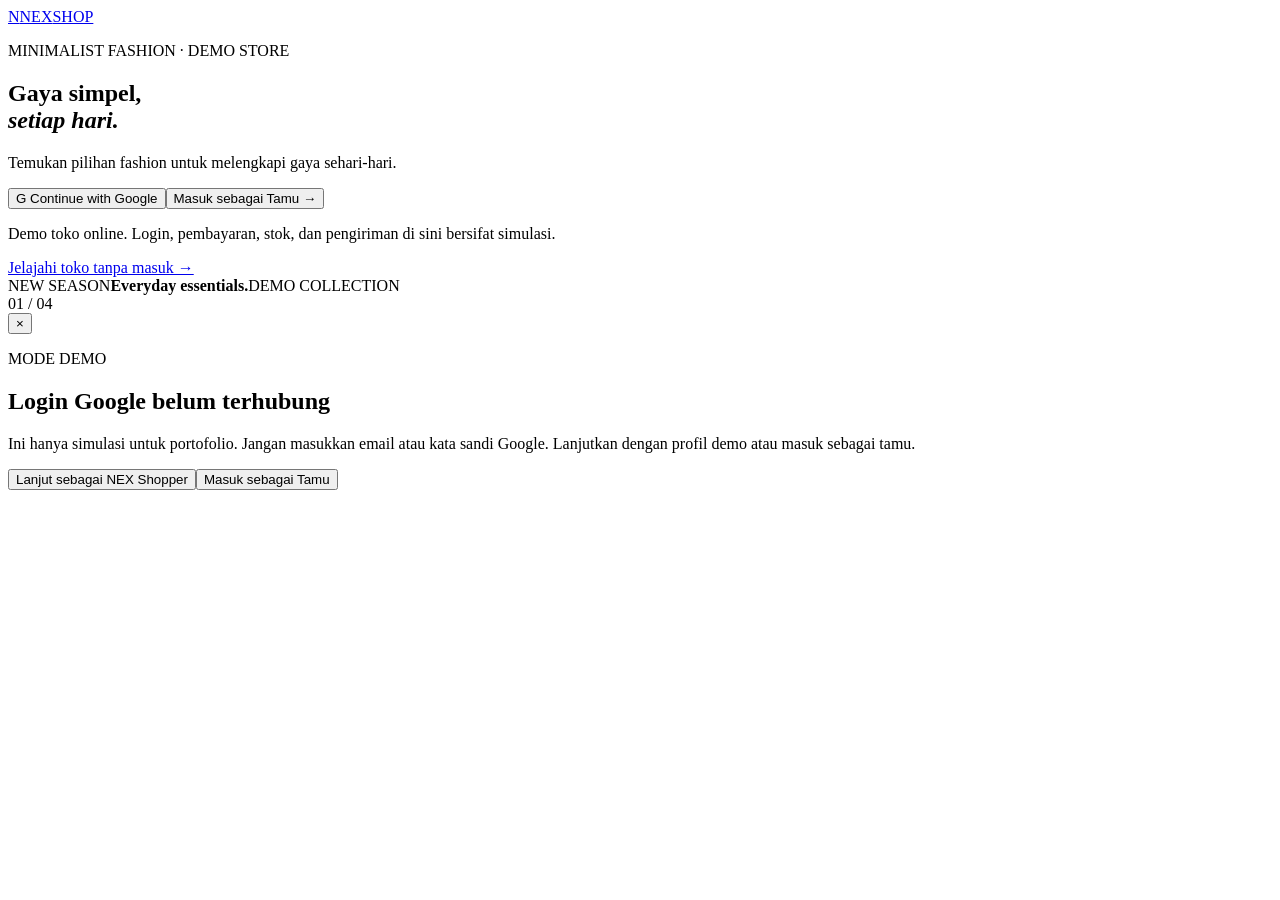
==== index.html @ 36244c80 "Add files via upload" ====
<!doctype html>
<html lang="id"><head><meta charset="utf-8"><meta name="viewport" content="width=device-width,initial-scale=1"><meta name="theme-color" content="#f4f0e8"><title>NEX SHOP — Fashion for Everyday</title><link rel="stylesheet" href="assets/css/style.css"></head>
<body class="login-page">
<main class="login-shell">
  <section class="login-copy"><a class="brand brand-large" href="index.html"><span class="brand-mark">N</span><span>NEX<span class="brand-light">SHOP</span></span></a>
    <p class="eyebrow">MINIMALIST FASHION · DEMO STORE</p><h1>Gaya simpel,<br><em>setiap hari.</em></h1>
    <p class="lead">Temukan pilihan fashion untuk melengkapi gaya sehari-hari.</p>
    <div class="login-actions"><button class="btn btn-dark btn-wide" id="google-login" type="button"><span class="google-mark">G</span> Continue with Google</button><button class="btn btn-outline btn-wide" id="guest-login" type="button">Masuk sebagai Tamu <span aria-hidden="true">→</span></button></div>
    <p class="small muted">Demo toko online. Login, pembayaran, stok, dan pengiriman di sini bersifat simulasi.</p>
    <a class="text-link" href="shop.html">Jelajahi toko tanpa masuk →</a>
  </section>
  <section class="login-visual" aria-label="Koleksi fashion NEX SHOP"><div class="visual-image"></div><div class="visual-caption"><span>NEW SEASON</span><strong>Everyday essentials.</strong><span class="pill">DEMO COLLECTION</span></div><div class="visual-index">01 <span>/</span> 04</div></section>
</main>
<div class="modal-backdrop hidden" id="login-modal" role="dialog" aria-modal="true" aria-labelledby="login-modal-title"><div class="modal-card modal-small"><button class="icon-btn modal-close" id="close-login-modal" aria-label="Tutup">×</button><p class="eyebrow">MODE DEMO</p><h2 id="login-modal-title">Login Google belum terhubung</h2><p class="muted">Ini hanya simulasi untuk portofolio. Jangan masukkan email atau kata sandi Google. Lanjutkan dengan profil demo atau masuk sebagai tamu.</p><button class="btn btn-dark btn-wide" id="demo-profile" type="button">Lanjut sebagai NEX Shopper</button><button class="btn btn-outline btn-wide" id="modal-guest" type="button">Masuk sebagai Tamu</button></div></div>
<script src="assets/js/data.js"></script><script src="assets/js/common.js"></script><script src="assets/js/login.js"></script></body></html>
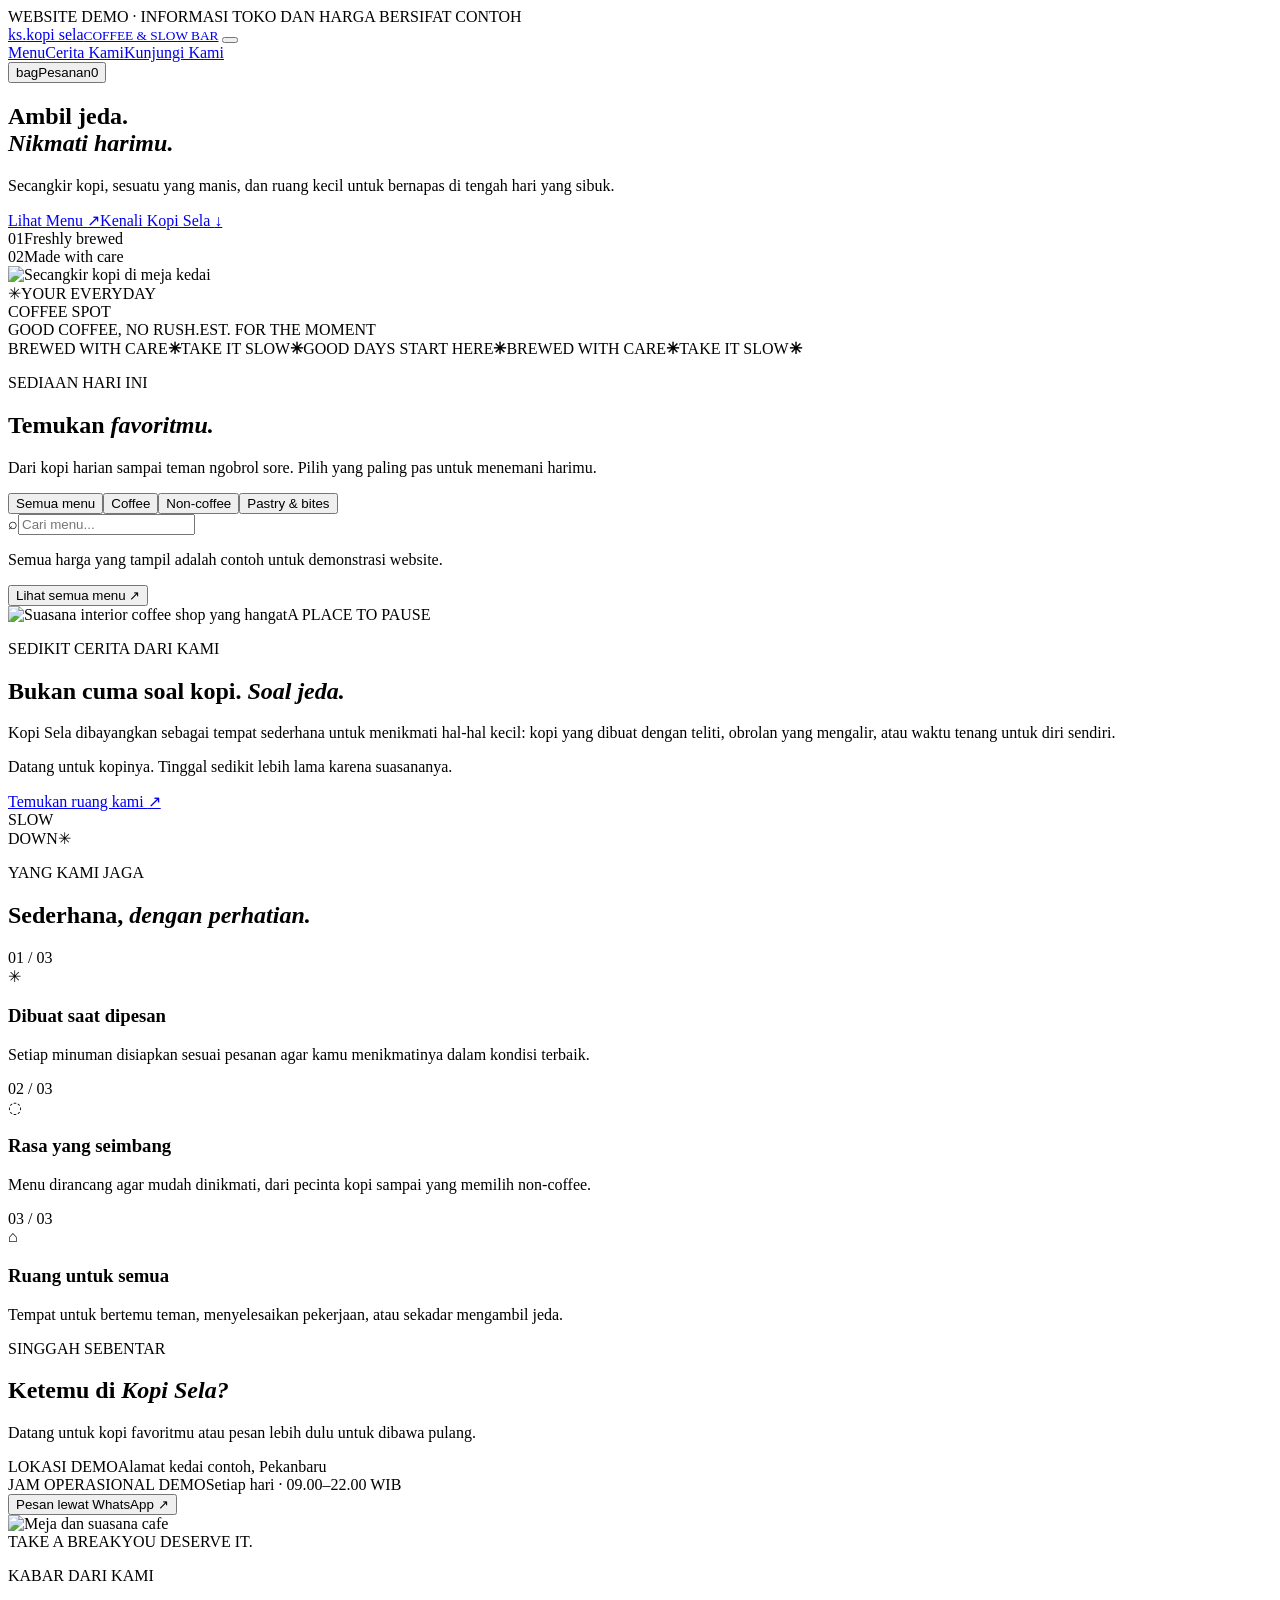
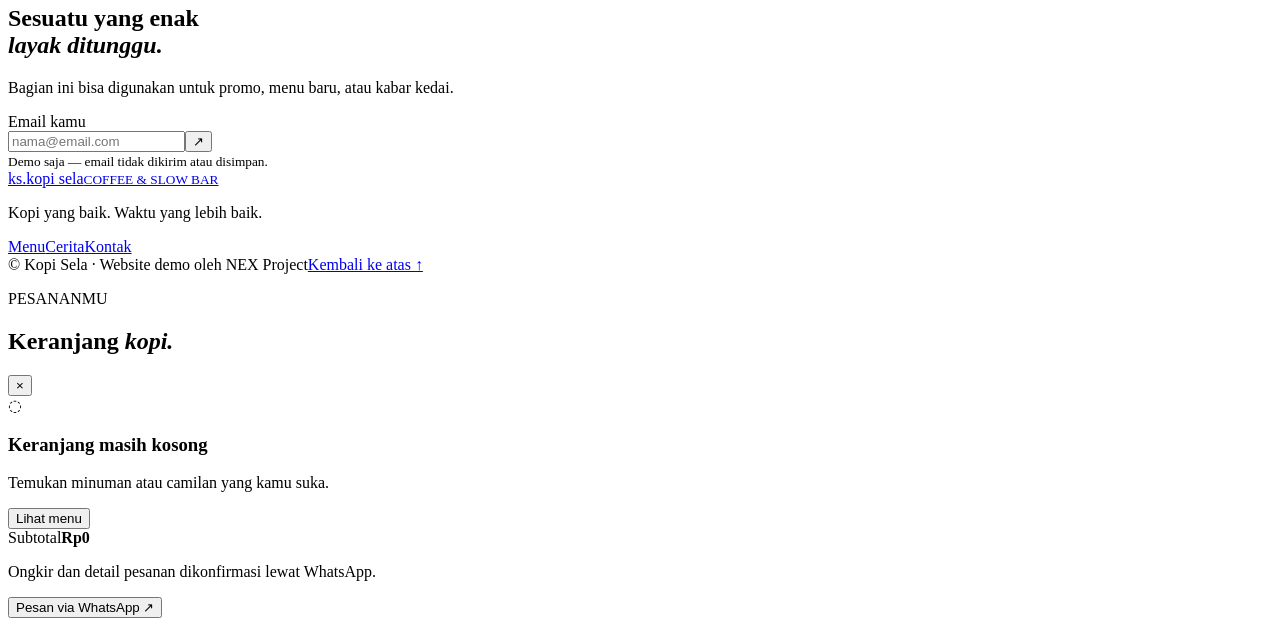
==== commit bac954bd: "website cafe" ====
--- a/index.html
+++ b/index.html
@@ -1,15 +1,68 @@
 <!doctype html>
-<html lang="id"><head><meta charset="utf-8"><meta name="viewport" content="width=device-width,initial-scale=1"><meta name="theme-color" content="#f4f0e8"><title>NEX SHOP — Fashion for Everyday</title><link rel="stylesheet" href="assets/css/style.css"></head>
-<body class="login-page">
-<main class="login-shell">
-  <section class="login-copy"><a class="brand brand-large" href="index.html"><span class="brand-mark">N</span><span>NEX<span class="brand-light">SHOP</span></span></a>
-    <p class="eyebrow">MINIMALIST FASHION · DEMO STORE</p><h1>Gaya simpel,<br><em>setiap hari.</em></h1>
-    <p class="lead">Temukan pilihan fashion untuk melengkapi gaya sehari-hari.</p>
-    <div class="login-actions"><button class="btn btn-dark btn-wide" id="google-login" type="button"><span class="google-mark">G</span> Continue with Google</button><button class="btn btn-outline btn-wide" id="guest-login" type="button">Masuk sebagai Tamu <span aria-hidden="true">→</span></button></div>
-    <p class="small muted">Demo toko online. Login, pembayaran, stok, dan pengiriman di sini bersifat simulasi.</p>
-    <a class="text-link" href="shop.html">Jelajahi toko tanpa masuk →</a>
-  </section>
-  <section class="login-visual" aria-label="Koleksi fashion NEX SHOP"><div class="visual-image"></div><div class="visual-caption"><span>NEW SEASON</span><strong>Everyday essentials.</strong><span class="pill">DEMO COLLECTION</span></div><div class="visual-index">01 <span>/</span> 04</div></section>
-</main>
-<div class="modal-backdrop hidden" id="login-modal" role="dialog" aria-modal="true" aria-labelledby="login-modal-title"><div class="modal-card modal-small"><button class="icon-btn modal-close" id="close-login-modal" aria-label="Tutup">×</button><p class="eyebrow">MODE DEMO</p><h2 id="login-modal-title">Login Google belum terhubung</h2><p class="muted">Ini hanya simulasi untuk portofolio. Jangan masukkan email atau kata sandi Google. Lanjutkan dengan profil demo atau masuk sebagai tamu.</p><button class="btn btn-dark btn-wide" id="demo-profile" type="button">Lanjut sebagai NEX Shopper</button><button class="btn btn-outline btn-wide" id="modal-guest" type="button">Masuk sebagai Tamu</button></div></div>
-<script src="assets/js/data.js"></script><script src="assets/js/common.js"></script><script src="assets/js/login.js"></script></body></html>+<html lang="id">
+<head>
+  <meta charset="utf-8">
+  <meta name="viewport" content="width=device-width, initial-scale=1">
+  <meta name="theme-color" content="#f6f1e9">
+  <meta name="description" content="Demo website coffee shop modern Kopi Sela — menu, cerita kedai, dan pemesanan online.">
+  <title>Kopi Sela — Ruang untuk Menikmati</title>
+  <link rel="preconnect" href="https://fonts.googleapis.com">
+  <link rel="preconnect" href="https://fonts.gstatic.com" crossorigin>
+  <link href="https://fonts.googleapis.com/css2?family=DM+Sans:wght@400;500;600;700&family=Playfair+Display:wght@500;600;700&display=swap" rel="stylesheet">
+  <link rel="stylesheet" href="css/style.css">
+  <script defer src="js/app.js"></script>
+</head>
+<body>
+  <div class="demo-notice"><span class="demo-dot"></span> WEBSITE DEMO · INFORMASI TOKO DAN HARGA BERSIFAT CONTOH</div>
+  <header class="site-header" id="top">
+    <a class="brand" href="#top" aria-label="Kopi Sela beranda"><span class="brand-mark">ks.</span><span class="brand-text">kopi sela<small>COFFEE & SLOW BAR</small></span></a>
+    <button class="icon-button menu-toggle" id="menuToggle" aria-label="Buka menu" aria-expanded="false"><span></span><span></span></button>
+    <nav class="main-nav" id="mainNav">
+      <a href="#menu">Menu</a><a href="#story">Cerita Kami</a><a href="#visit">Kunjungi Kami</a>
+    </nav>
+    <button class="cart-trigger" id="openCart" aria-label="Buka keranjang"><span class="cart-icon">bag</span><span class="cart-label">Pesanan</span><span class="cart-count" id="cartCount">0</span></button>
+  </header>
+
+  <main>
+    <section class="hero">
+      <div class="hero-copy">
+        <p class="eyebrow"><span class="eyebrow-line"></span KOPI YANG BAIK, WAKTU YANG LEBIH BAIK</p>
+        <h1>Ambil jeda.<br><em>Nikmati harimu.</em></h1>
+        <p class="hero-description">Secangkir kopi, sesuatu yang manis, dan ruang kecil untuk bernapas di tengah hari yang sibuk.</p>
+        <div class="hero-actions"><a class="button button-dark" href="#menu">Lihat Menu <span aria-hidden="true">↗</span></a><a class="text-link" href="#story">Kenali Kopi Sela <span>↓</span></a></div>
+        <div class="hero-meta"><div class="meta-item"><span class="meta-number">01</span><span>Freshly brewed</span></div><div class="meta-divider"></div><div class="meta-item"><span class="meta-number">02</span><span>Made with care</span></div></div>
+      </div>
+      <div class="hero-visual">
+        <div class="hero-image-wrap"><img src="https://images.unsplash.com/photo-1442512595331-e89e73853f31?auto=format&fit=crop&w=1200&q=85" alt="Secangkir kopi di meja kedai" class="hero-image"><div class="image-badge"><span class="badge-star">✳</span><span>YOUR EVERYDAY<br>COFFEE SPOT</span></div></div>
+        <div class="hero-caption"><span>GOOD COFFEE, NO RUSH.</span><span>EST. FOR THE MOMENT</span></div>
+      </div>
+    </section>
+
+    <section class="ticker" aria-label="Nilai Kopi Sela"><div class="ticker-track"><span>BREWED WITH CARE</span><b>✳</b><span>TAKE IT SLOW</span><b>✳</b><span>GOOD DAYS START HERE</span><b>✳</b><span>BREWED WITH CARE</span><b>✳</b><span>TAKE IT SLOW</span><b>✳</b></div></section>
+
+    <section class="menu-section section-pad" id="menu">
+      <div class="section-heading"><div><p class="eyebrow">SEDIAAN HARI INI</p><h2>Temukan <em>favoritmu.</em></h2></div><p class="section-intro">Dari kopi harian sampai teman ngobrol sore. Pilih yang paling pas untuk menemani harimu.</p></div>
+      <div class="menu-toolbar"><div class="category-tabs" id="categoryTabs" role="group" aria-label="Filter kategori"><button class="category-tab active" data-category="all">Semua menu</button><button class="category-tab" data-category="coffee">Coffee</button><button class="category-tab" data-category="noncoffee">Non-coffee</button><button class="category-tab" data-category="food">Pastry & bites</button></div><label class="search-box"><span aria-hidden="true">⌕</span><input id="menuSearch" type="search" placeholder="Cari menu..." aria-label="Cari menu"></label></div>
+      <div class="product-grid" id="productGrid" aria-live="polite"></div>
+      <div class="menu-bottom"><p>Semua harga yang tampil adalah contoh untuk demonstrasi website.</p><button class="button button-outline" id="viewAllMenu">Lihat semua menu <span>↗</span></button></div>
+    </section>
+
+    <section class="story-section" id="story">
+      <div class="story-image"><img src="https://images.unsplash.com/photo-1445116572660-236099ec97a0?auto=format&fit=crop&w=1200&q=85" alt="Suasana interior coffee shop yang hangat" loading="lazy"><span class="vertical-label">A PLACE TO PAUSE</span></div>
+      <div class="story-copy"><p class="eyebrow">SEDIKIT CERITA DARI KAMI</p><h2>Bukan cuma soal kopi. <em>Soal jeda.</em></h2><p>Kopi Sela dibayangkan sebagai tempat sederhana untuk menikmati hal-hal kecil: kopi yang dibuat dengan teliti, obrolan yang mengalir, atau waktu tenang untuk diri sendiri.</p><p>Datang untuk kopinya. Tinggal sedikit lebih lama karena suasananya.</p><a class="text-link dark-link" href="#visit">Temukan ruang kami <span>↗</span></a><div class="story-stamp">SLOW<br>DOWN<span>✳</span></div></div>
+    </section>
+
+    <section class="values-section section-pad"><div class="section-heading values-heading"><div><p class="eyebrow">YANG KAMI JAGA</p><h2>Sederhana, <em>dengan perhatian.</em></h2></div></div><div class="values-grid"><article class="value-card"><span class="value-num">01 / 03</span><div class="value-icon">✳</div><h3>Dibuat saat dipesan</h3><p>Setiap minuman disiapkan sesuai pesanan agar kamu menikmatinya dalam kondisi terbaik.</p></article><article class="value-card"><span class="value-num">02 / 03</span><div class="value-icon">◌</div><h3>Rasa yang seimbang</h3><p>Menu dirancang agar mudah dinikmati, dari pecinta kopi sampai yang memilih non-coffee.</p></article><article class="value-card"><span class="value-num">03 / 03</span><div class="value-icon">⌂</div><h3>Ruang untuk semua</h3><p>Tempat untuk bertemu teman, menyelesaikan pekerjaan, atau sekadar mengambil jeda.</p></article></div></section>
+
+    <section class="visit-section" id="visit"><div class="visit-copy"><p class="eyebrow">SINGGAH SEBENTAR</p><h2>Ketemu di <em>Kopi Sela?</em></h2><p>Datang untuk kopi favoritmu atau pesan lebih dulu untuk dibawa pulang.</p><div class="visit-details"><div><span class="detail-label">LOKASI DEMO</span><span>Alamat kedai contoh, Pekanbaru</span></div><div><span class="detail-label">JAM OPERASIONAL DEMO</span><span>Setiap hari · 09.00–22.00 WIB</span></div></div><button class="button button-cream" id="visitWhatsApp">Pesan lewat WhatsApp <span>↗</span></button></div><div class="visit-visual"><img src="https://images.unsplash.com/photo-1517248135467-4c7edcad34c4?auto=format&fit=crop&w=1200&q=85" alt="Meja dan suasana cafe" loading="lazy"><div class="visit-note"><span>TAKE A BREAK</span><span>YOU DESERVE IT.</span></div></div></section>
+
+    <section class="newsletter section-pad"><div><p class="eyebrow">KABAR DARI KAMI</p><h2>Sesuatu yang enak<br><em>layak ditunggu.</em></h2><p>Bagian ini bisa digunakan untuk promo, menu baru, atau kabar kedai.</p></div><form id="newsletterForm" class="newsletter-form"><label for="newsletterEmail">Email kamu</label><div class="newsletter-input"><input id="newsletterEmail" type="email" placeholder="nama@email.com" required><button type="submit" aria-label="Kirim email">↗</button></div><small>Demo saja — email tidak dikirim atau disimpan.</small></form></section>
+  </main>
+
+  <footer class="site-footer"><a class="brand footer-brand" href="#top"><span class="brand-mark">ks.</span><span class="brand-text">kopi sela<small>COFFEE & SLOW BAR</small></span></a><p>Kopi yang baik. Waktu yang lebih baik.</p><div class="footer-links"><a href="#menu">Menu</a><a href="#story">Cerita</a><a href="#visit">Kontak</a></div><div class="footer-bottom"><span>© <span id="year"></span> Kopi Sela · Website demo oleh NEX Project</span><a href="#top">Kembali ke atas ↑</a></div></footer>
+
+  <div class="cart-overlay" id="cartOverlay"></div>
+  <aside class="cart-drawer" id="cartDrawer" aria-label="Keranjang pesanan" aria-hidden="true"><div class="drawer-head"><div><p class="eyebrow">PESANANMU</p><h2>Keranjang <em>kopi.</em></h2></div><button class="close-button" id="closeCart" aria-label="Tutup keranjang">×</button></div><div class="drawer-items" id="drawerItems"></div><div class="drawer-empty" id="drawerEmpty"><div class="empty-icon">◌</div><h3>Keranjang masih kosong</h3><p>Temukan minuman atau camilan yang kamu suka.</p><button class="button button-dark" id="shopFromEmpty">Lihat menu</button></div><div class="drawer-footer" id="drawerFooter"><div class="drawer-total"><span>Subtotal</span><strong id="cartSubtotal">Rp0</strong></div><p>Ongkir dan detail pesanan dikonfirmasi lewat WhatsApp.</p><button class="button button-dark button-full" id="orderWhatsApp">Pesan via WhatsApp <span>↗</span></button></div></aside>
+  <div class="toast" id="toast" role="status" aria-live="polite"></div>
+</body>
+</html>
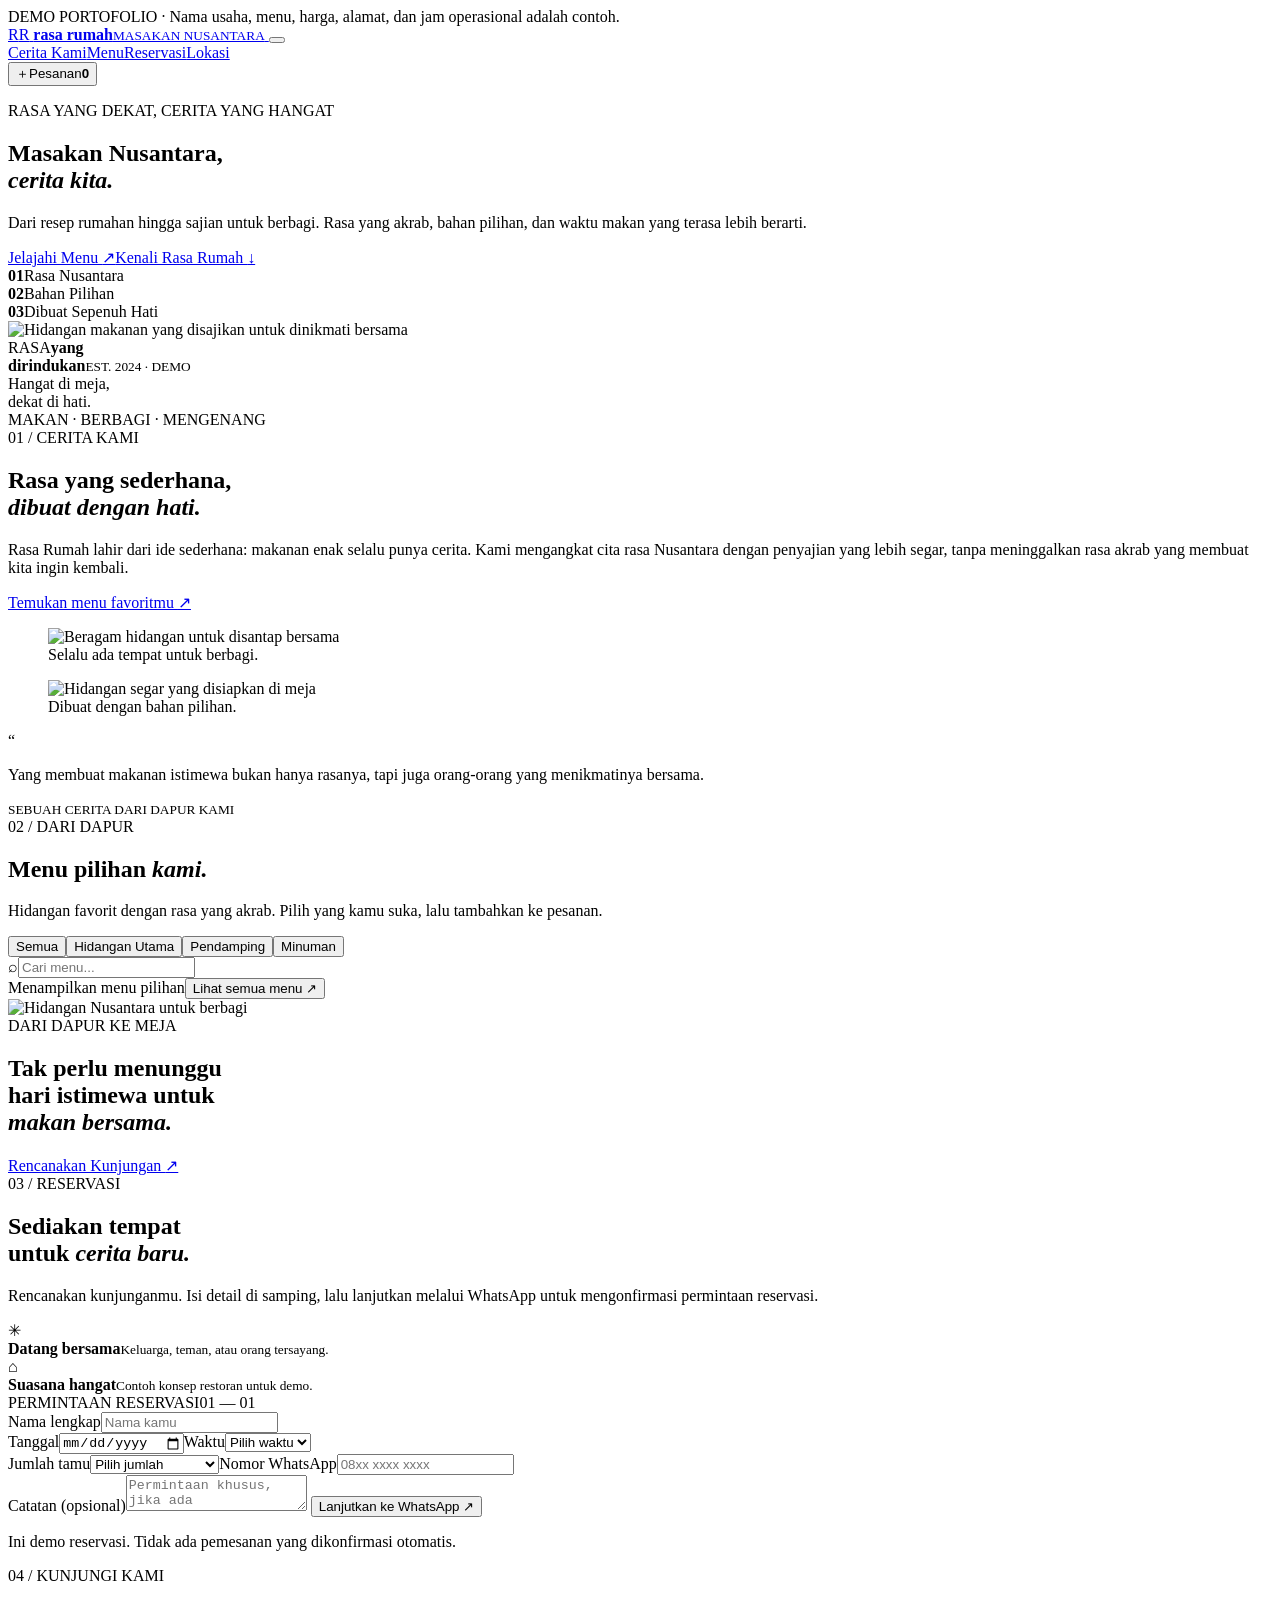
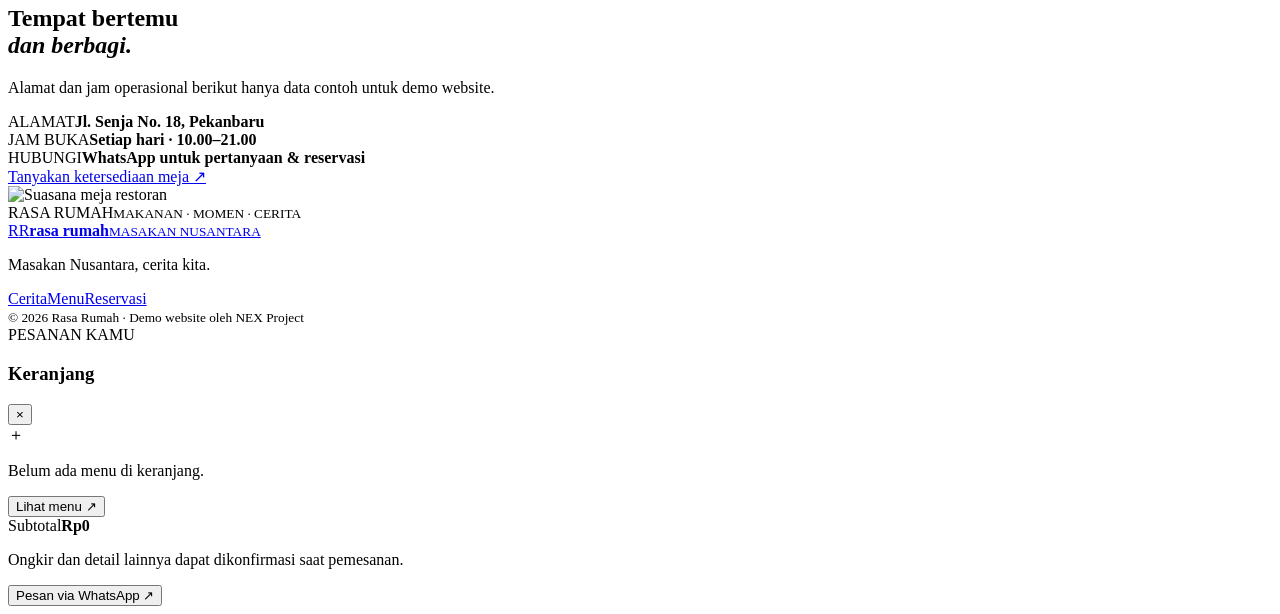
==== commit 9f778888: "website resto" ====
--- a/index.html
+++ b/index.html
@@ -1,68 +1,82 @@
 <!doctype html>
 <html lang="id">
 <head>
-  <meta charset="utf-8">
-  <meta name="viewport" content="width=device-width, initial-scale=1">
-  <meta name="theme-color" content="#f6f1e9">
-  <meta name="description" content="Demo website coffee shop modern Kopi Sela — menu, cerita kedai, dan pemesanan online.">
-  <title>Kopi Sela — Ruang untuk Menikmati</title>
+  <meta charset="utf-8" />
+  <meta name="viewport" content="width=device-width, initial-scale=1" />
+  <meta name="theme-color" content="#18251f" />
+  <meta name="description" content="Demo website restoran Rasa Rumah — masakan Nusantara dengan sentuhan modern." />
+  <title>Rasa Rumah — Masakan Nusantara, Cerita Kita</title>
   <link rel="preconnect" href="https://fonts.googleapis.com">
   <link rel="preconnect" href="https://fonts.gstatic.com" crossorigin>
   <link href="https://fonts.googleapis.com/css2?family=DM+Sans:wght@400;500;600;700&family=Playfair+Display:wght@500;600;700&display=swap" rel="stylesheet">
-  <link rel="stylesheet" href="css/style.css">
-  <script defer src="js/app.js"></script>
+  <link rel="stylesheet" href="css/style.css" />
 </head>
 <body>
-  <div class="demo-notice"><span class="demo-dot"></span> WEBSITE DEMO · INFORMASI TOKO DAN HARGA BERSIFAT CONTOH</div>
+  <div class="demo-banner">DEMO PORTOFOLIO · Nama usaha, menu, harga, alamat, dan jam operasional adalah contoh.</div>
   <header class="site-header" id="top">
-    <a class="brand" href="#top" aria-label="Kopi Sela beranda"><span class="brand-mark">ks.</span><span class="brand-text">kopi sela<small>COFFEE & SLOW BAR</small></span></a>
-    <button class="icon-button menu-toggle" id="menuToggle" aria-label="Buka menu" aria-expanded="false"><span></span><span></span></button>
+    <a class="brand" href="#top" aria-label="Rasa Rumah beranda">
+      <span class="brand-mark">R<span>R</span></span>
+      <span class="brand-copy"><strong>rasa rumah</strong><small>MASAKAN NUSANTARA</small></span>
+    </a>
+    <button class="menu-toggle" id="menuToggle" aria-label="Buka navigasi" aria-expanded="false"><span></span><span></span></button>
     <nav class="main-nav" id="mainNav">
-      <a href="#menu">Menu</a><a href="#story">Cerita Kami</a><a href="#visit">Kunjungi Kami</a>
+      <a href="#cerita">Cerita Kami</a><a href="#menu">Menu</a><a href="#reservasi">Reservasi</a><a href="#lokasi">Lokasi</a>
     </nav>
-    <button class="cart-trigger" id="openCart" aria-label="Buka keranjang"><span class="cart-icon">bag</span><span class="cart-label">Pesanan</span><span class="cart-count" id="cartCount">0</span></button>
+    <button class="cart-button" id="openCart" aria-label="Buka keranjang"><span class="cart-icon">＋</span><span>Pesanan</span><b id="cartCount">0</b></button>
   </header>
 
   <main>
     <section class="hero">
       <div class="hero-copy">
-        <p class="eyebrow"><span class="eyebrow-line"></span KOPI YANG BAIK, WAKTU YANG LEBIH BAIK</p>
-        <h1>Ambil jeda.<br><em>Nikmati harimu.</em></h1>
-        <p class="hero-description">Secangkir kopi, sesuatu yang manis, dan ruang kecil untuk bernapas di tengah hari yang sibuk.</p>
-        <div class="hero-actions"><a class="button button-dark" href="#menu">Lihat Menu <span aria-hidden="true">↗</span></a><a class="text-link" href="#story">Kenali Kopi Sela <span>↓</span></a></div>
-        <div class="hero-meta"><div class="meta-item"><span class="meta-number">01</span><span>Freshly brewed</span></div><div class="meta-divider"></div><div class="meta-item"><span class="meta-number">02</span><span>Made with care</span></div></div>
+        <p class="eyebrow"><span></span> RASA YANG DEKAT, CERITA YANG HANGAT</p>
+        <h1>Masakan Nusantara,<br><em>cerita kita.</em></h1>
+        <p class="hero-text">Dari resep rumahan hingga sajian untuk berbagi. Rasa yang akrab, bahan pilihan, dan waktu makan yang terasa lebih berarti.</p>
+        <div class="hero-actions"><a class="button button-gold" href="#menu">Jelajahi Menu <span>↗</span></a><a class="text-link" href="#cerita">Kenali Rasa Rumah <span>↓</span></a></div>
+        <div class="hero-meta"><div><strong>01</strong><span>Rasa Nusantara</span></div><i></i><div><strong>02</strong><span>Bahan Pilihan</span></div><i></i><div><strong>03</strong><span>Dibuat Sepenuh Hati</span></div></div>
       </div>
       <div class="hero-visual">
-        <div class="hero-image-wrap"><img src="https://images.unsplash.com/photo-1442512595331-e89e73853f31?auto=format&fit=crop&w=1200&q=85" alt="Secangkir kopi di meja kedai" class="hero-image"><div class="image-badge"><span class="badge-star">✳</span><span>YOUR EVERYDAY<br>COFFEE SPOT</span></div></div>
-        <div class="hero-caption"><span>GOOD COFFEE, NO RUSH.</span><span>EST. FOR THE MOMENT</span></div>
+        <div class="hero-image-wrap"><img class="hero-image" src="https://images.unsplash.com/photo-1547592180-85f173990554?auto=format&fit=crop&w=1400&q=85" alt="Hidangan makanan yang disajikan untuk dinikmati bersama"/><div class="image-shade"></div></div>
+        <div class="hero-stamp"><span>RASA</span><b>yang<br>dirindukan</b><small>EST. 2024 · DEMO</small></div>
+        <div class="hero-note"><span class="note-line"></span><span>Hangat di meja,<br>dekat di hati.</span></div>
       </div>
+      <div class="hero-bottom-label">MAKAN · BERBAGI · MENGENANG</div>
     </section>
 
-    <section class="ticker" aria-label="Nilai Kopi Sela"><div class="ticker-track"><span>BREWED WITH CARE</span><b>✳</b><span>TAKE IT SLOW</span><b>✳</b><span>GOOD DAYS START HERE</span><b>✳</b><span>BREWED WITH CARE</span><b>✳</b><span>TAKE IT SLOW</span><b>✳</b></div></section>
+    <section class="intro section-pad" id="cerita">
+      <div class="section-index">01 / CERITA KAMI</div>
+      <div class="intro-grid"><h2>Rasa yang sederhana,<br><em>dibuat dengan hati.</em></h2><div class="intro-body"><p>Rasa Rumah lahir dari ide sederhana: makanan enak selalu punya cerita. Kami mengangkat cita rasa Nusantara dengan penyajian yang lebih segar, tanpa meninggalkan rasa akrab yang membuat kita ingin kembali.</p><a class="under-link" href="#menu">Temukan menu favoritmu <span>↗</span></a></div></div>
+      <div class="story-images"><figure class="story-photo story-photo-large"><img loading="lazy" src="https://images.unsplash.com/photo-1555939594-58d7cb561ad1?auto=format&fit=crop&w=1000&q=80" alt="Beragam hidangan untuk disantap bersama"><figcaption>Selalu ada tempat untuk berbagi.</figcaption></figure><figure class="story-photo story-photo-small"><img loading="lazy" src="https://images.unsplash.com/photo-1547592180-86f4f4f4f8f5?auto=format&fit=crop&w=700&q=80" alt="Hidangan segar yang disiapkan di meja"><figcaption>Dibuat dengan bahan pilihan.</figcaption></figure><div class="story-aside"><span class="quote-mark">“</span><p>Yang membuat makanan istimewa bukan hanya rasanya, tapi juga orang-orang yang menikmatinya bersama.</p><span class="aside-rule"></span><small>SEBUAH CERITA DARI DAPUR KAMI</small></div></div>
+    </section>
 
     <section class="menu-section section-pad" id="menu">
-      <div class="section-heading"><div><p class="eyebrow">SEDIAAN HARI INI</p><h2>Temukan <em>favoritmu.</em></h2></div><p class="section-intro">Dari kopi harian sampai teman ngobrol sore. Pilih yang paling pas untuk menemani harimu.</p></div>
-      <div class="menu-toolbar"><div class="category-tabs" id="categoryTabs" role="group" aria-label="Filter kategori"><button class="category-tab active" data-category="all">Semua menu</button><button class="category-tab" data-category="coffee">Coffee</button><button class="category-tab" data-category="noncoffee">Non-coffee</button><button class="category-tab" data-category="food">Pastry & bites</button></div><label class="search-box"><span aria-hidden="true">⌕</span><input id="menuSearch" type="search" placeholder="Cari menu..." aria-label="Cari menu"></label></div>
-      <div class="product-grid" id="productGrid" aria-live="polite"></div>
-      <div class="menu-bottom"><p>Semua harga yang tampil adalah contoh untuk demonstrasi website.</p><button class="button button-outline" id="viewAllMenu">Lihat semua menu <span>↗</span></button></div>
+      <div class="section-head"><div><div class="section-index">02 / DARI DAPUR</div><h2>Menu pilihan <em>kami.</em></h2></div><p>Hidangan favorit dengan rasa yang akrab. Pilih yang kamu suka, lalu tambahkan ke pesanan.</p></div>
+      <div class="menu-controls"><div class="filter-list" id="filterList" aria-label="Filter kategori menu"><button class="filter-pill active" data-filter="all">Semua</button><button class="filter-pill" data-filter="utama">Hidangan Utama</button><button class="filter-pill" data-filter="pendamping">Pendamping</button><button class="filter-pill" data-filter="minuman">Minuman</button></div><label class="search-box"><span>⌕</span><input id="menuSearch" type="search" placeholder="Cari menu..." aria-label="Cari menu"></label></div>
+      <div class="menu-grid" id="menuGrid"></div>
+      <div class="menu-bottom"><span id="menuResultCount">Menampilkan menu pilihan</span><button class="text-link" id="resetMenu">Lihat semua menu <span>↗</span></button></div>
     </section>
 
-    <section class="story-section" id="story">
-      <div class="story-image"><img src="https://images.unsplash.com/photo-1445116572660-236099ec97a0?auto=format&fit=crop&w=1200&q=85" alt="Suasana interior coffee shop yang hangat" loading="lazy"><span class="vertical-label">A PLACE TO PAUSE</span></div>
-      <div class="story-copy"><p class="eyebrow">SEDIKIT CERITA DARI KAMI</p><h2>Bukan cuma soal kopi. <em>Soal jeda.</em></h2><p>Kopi Sela dibayangkan sebagai tempat sederhana untuk menikmati hal-hal kecil: kopi yang dibuat dengan teliti, obrolan yang mengalir, atau waktu tenang untuk diri sendiri.</p><p>Datang untuk kopinya. Tinggal sedikit lebih lama karena suasananya.</p><a class="text-link dark-link" href="#visit">Temukan ruang kami <span>↗</span></a><div class="story-stamp">SLOW<br>DOWN<span>✳</span></div></div>
+    <section class="quote-band"><div class="quote-band-image"><img loading="lazy" src="https://images.unsplash.com/photo-1547592180-85f173990554?auto=format&fit=crop&w=1200&q=80" alt="Hidangan Nusantara untuk berbagi"></div><div class="quote-band-copy"><span class="section-index">DARI DAPUR KE MEJA</span><h2>Tak perlu menunggu<br>hari istimewa untuk<br><em>makan bersama.</em></h2><a class="button button-outline-light" href="#reservasi">Rencanakan Kunjungan <span>↗</span></a></div></section>
+
+    <section class="reservation-section section-pad" id="reservasi">
+      <div class="reservation-copy"><div class="section-index">03 / RESERVASI</div><h2>Sediakan tempat<br>untuk <em>cerita baru.</em></h2><p>Rencanakan kunjunganmu. Isi detail di samping, lalu lanjutkan melalui WhatsApp untuk mengonfirmasi permintaan reservasi.</p><div class="reservation-detail"><span>✳</span><div><strong>Datang bersama</strong><small>Keluarga, teman, atau orang tersayang.</small></div></div><div class="reservation-detail"><span>⌂</span><div><strong>Suasana hangat</strong><small>Contoh konsep restoran untuk demo.</small></div></div></div>
+      <form id="reservationForm" class="reservation-form">
+        <div class="form-top"><span>PERMINTAAN RESERVASI</span><span class="form-step">01 — 01</span></div>
+        <label>Nama lengkap<input name="name" required placeholder="Nama kamu"></label>
+        <div class="form-row"><label>Tanggal<input type="date" name="date" id="reservationDate" required></label><label>Waktu<select name="time" required><option value="">Pilih waktu</option><option>11.00</option><option>12.00</option><option>13.00</option><option>18.00</option><option>19.00</option><option>20.00</option></select></label></div>
+        <div class="form-row"><label>Jumlah tamu<select name="guests" required><option value="">Pilih jumlah</option><option>1 orang</option><option>2 orang</option><option>3–4 orang</option><option>5–6 orang</option><option>7 orang atau lebih</option></select></label><label>Nomor WhatsApp<input name="phone" type="tel" required placeholder="08xx xxxx xxxx"></label></div>
+        <label>Catatan <span class="optional">(opsional)</span><textarea name="notes" rows="2" placeholder="Permintaan khusus, jika ada"></textarea></label>
+        <button type="submit" class="button button-dark button-full">Lanjutkan ke WhatsApp <span>↗</span></button><p class="form-note">Ini demo reservasi. Tidak ada pemesanan yang dikonfirmasi otomatis.</p>
+      </form>
     </section>
 
-    <section class="values-section section-pad"><div class="section-heading values-heading"><div><p class="eyebrow">YANG KAMI JAGA</p><h2>Sederhana, <em>dengan perhatian.</em></h2></div></div><div class="values-grid"><article class="value-card"><span class="value-num">01 / 03</span><div class="value-icon">✳</div><h3>Dibuat saat dipesan</h3><p>Setiap minuman disiapkan sesuai pesanan agar kamu menikmatinya dalam kondisi terbaik.</p></article><article class="value-card"><span class="value-num">02 / 03</span><div class="value-icon">◌</div><h3>Rasa yang seimbang</h3><p>Menu dirancang agar mudah dinikmati, dari pecinta kopi sampai yang memilih non-coffee.</p></article><article class="value-card"><span class="value-num">03 / 03</span><div class="value-icon">⌂</div><h3>Ruang untuk semua</h3><p>Tempat untuk bertemu teman, menyelesaikan pekerjaan, atau sekadar mengambil jeda.</p></article></div></section>
-
-    <section class="visit-section" id="visit"><div class="visit-copy"><p class="eyebrow">SINGGAH SEBENTAR</p><h2>Ketemu di <em>Kopi Sela?</em></h2><p>Datang untuk kopi favoritmu atau pesan lebih dulu untuk dibawa pulang.</p><div class="visit-details"><div><span class="detail-label">LOKASI DEMO</span><span>Alamat kedai contoh, Pekanbaru</span></div><div><span class="detail-label">JAM OPERASIONAL DEMO</span><span>Setiap hari · 09.00–22.00 WIB</span></div></div><button class="button button-cream" id="visitWhatsApp">Pesan lewat WhatsApp <span>↗</span></button></div><div class="visit-visual"><img src="https://images.unsplash.com/photo-1517248135467-4c7edcad34c4?auto=format&fit=crop&w=1200&q=85" alt="Meja dan suasana cafe" loading="lazy"><div class="visit-note"><span>TAKE A BREAK</span><span>YOU DESERVE IT.</span></div></div></section>
-
-    <section class="newsletter section-pad"><div><p class="eyebrow">KABAR DARI KAMI</p><h2>Sesuatu yang enak<br><em>layak ditunggu.</em></h2><p>Bagian ini bisa digunakan untuk promo, menu baru, atau kabar kedai.</p></div><form id="newsletterForm" class="newsletter-form"><label for="newsletterEmail">Email kamu</label><div class="newsletter-input"><input id="newsletterEmail" type="email" placeholder="nama@email.com" required><button type="submit" aria-label="Kirim email">↗</button></div><small>Demo saja — email tidak dikirim atau disimpan.</small></form></section>
+    <section class="location-section section-pad" id="lokasi"><div class="location-copy"><div class="section-index">04 / KUNJUNGI KAMI</div><h2>Tempat bertemu<br><em>dan berbagi.</em></h2><p>Alamat dan jam operasional berikut hanya data contoh untuk demo website.</p><div class="location-info"><div><span>ALAMAT</span><strong>Jl. Senja No. 18, Pekanbaru</strong></div><div><span>JAM BUKA</span><strong>Setiap hari · 10.00–21.00</strong></div><div><span>HUBUNGI</span><strong>WhatsApp untuk pertanyaan & reservasi</strong></div></div><a class="under-link" href="#reservasi">Tanyakan ketersediaan meja <span>↗</span></a></div><div class="location-visual"><img loading="lazy" src="https://images.unsplash.com/photo-1414235077428-338989a2e8c0?auto=format&fit=crop&w=1100&q=85" alt="Suasana meja restoran"><div class="location-overlay"><span>RASA RUMAH</span><small>MAKANAN · MOMEN · CERITA</small></div></div></section>
   </main>
 
-  <footer class="site-footer"><a class="brand footer-brand" href="#top"><span class="brand-mark">ks.</span><span class="brand-text">kopi sela<small>COFFEE & SLOW BAR</small></span></a><p>Kopi yang baik. Waktu yang lebih baik.</p><div class="footer-links"><a href="#menu">Menu</a><a href="#story">Cerita</a><a href="#visit">Kontak</a></div><div class="footer-bottom"><span>© <span id="year"></span> Kopi Sela · Website demo oleh NEX Project</span><a href="#top">Kembali ke atas ↑</a></div></footer>
+  <footer class="site-footer"><a class="brand footer-brand" href="#top"><span class="brand-mark">R<span>R</span></span><span class="brand-copy"><strong>rasa rumah</strong><small>MASAKAN NUSANTARA</small></span></a><p>Masakan Nusantara, cerita kita.</p><div class="footer-links"><a href="#cerita">Cerita</a><a href="#menu">Menu</a><a href="#reservasi">Reservasi</a></div><small class="copyright">© 2026 Rasa Rumah · Demo website oleh NEX Project</small></footer>
 
-  <div class="cart-overlay" id="cartOverlay"></div>
-  <aside class="cart-drawer" id="cartDrawer" aria-label="Keranjang pesanan" aria-hidden="true"><div class="drawer-head"><div><p class="eyebrow">PESANANMU</p><h2>Keranjang <em>kopi.</em></h2></div><button class="close-button" id="closeCart" aria-label="Tutup keranjang">×</button></div><div class="drawer-items" id="drawerItems"></div><div class="drawer-empty" id="drawerEmpty"><div class="empty-icon">◌</div><h3>Keranjang masih kosong</h3><p>Temukan minuman atau camilan yang kamu suka.</p><button class="button button-dark" id="shopFromEmpty">Lihat menu</button></div><div class="drawer-footer" id="drawerFooter"><div class="drawer-total"><span>Subtotal</span><strong id="cartSubtotal">Rp0</strong></div><p>Ongkir dan detail pesanan dikonfirmasi lewat WhatsApp.</p><button class="button button-dark button-full" id="orderWhatsApp">Pesan via WhatsApp <span>↗</span></button></div></aside>
+  <div class="cart-backdrop" id="cartBackdrop"></div>
+  <aside class="cart-drawer" id="cartDrawer" aria-label="Keranjang pesanan" aria-hidden="true"><div class="drawer-header"><div><span class="section-index">PESANAN KAMU</span><h3>Keranjang</h3></div><button class="icon-button" id="closeCart" aria-label="Tutup keranjang">×</button></div><div class="cart-items" id="cartItems"></div><div class="cart-empty" id="cartEmpty"><span>＋</span><p>Belum ada menu di keranjang.</p><button class="under-link" id="browseMenu">Lihat menu <span>↗</span></button></div><div class="drawer-footer" id="drawerFooter"><div class="cart-total"><span>Subtotal</span><strong id="cartSubtotal">Rp0</strong></div><p>Ongkir dan detail lainnya dapat dikonfirmasi saat pemesanan.</p><button class="button button-dark button-full" id="orderViaWhatsApp">Pesan via WhatsApp <span>↗</span></button></div></aside>
   <div class="toast" id="toast" role="status" aria-live="polite"></div>
+  <script src="js/app.js"></script>
 </body>
 </html>
